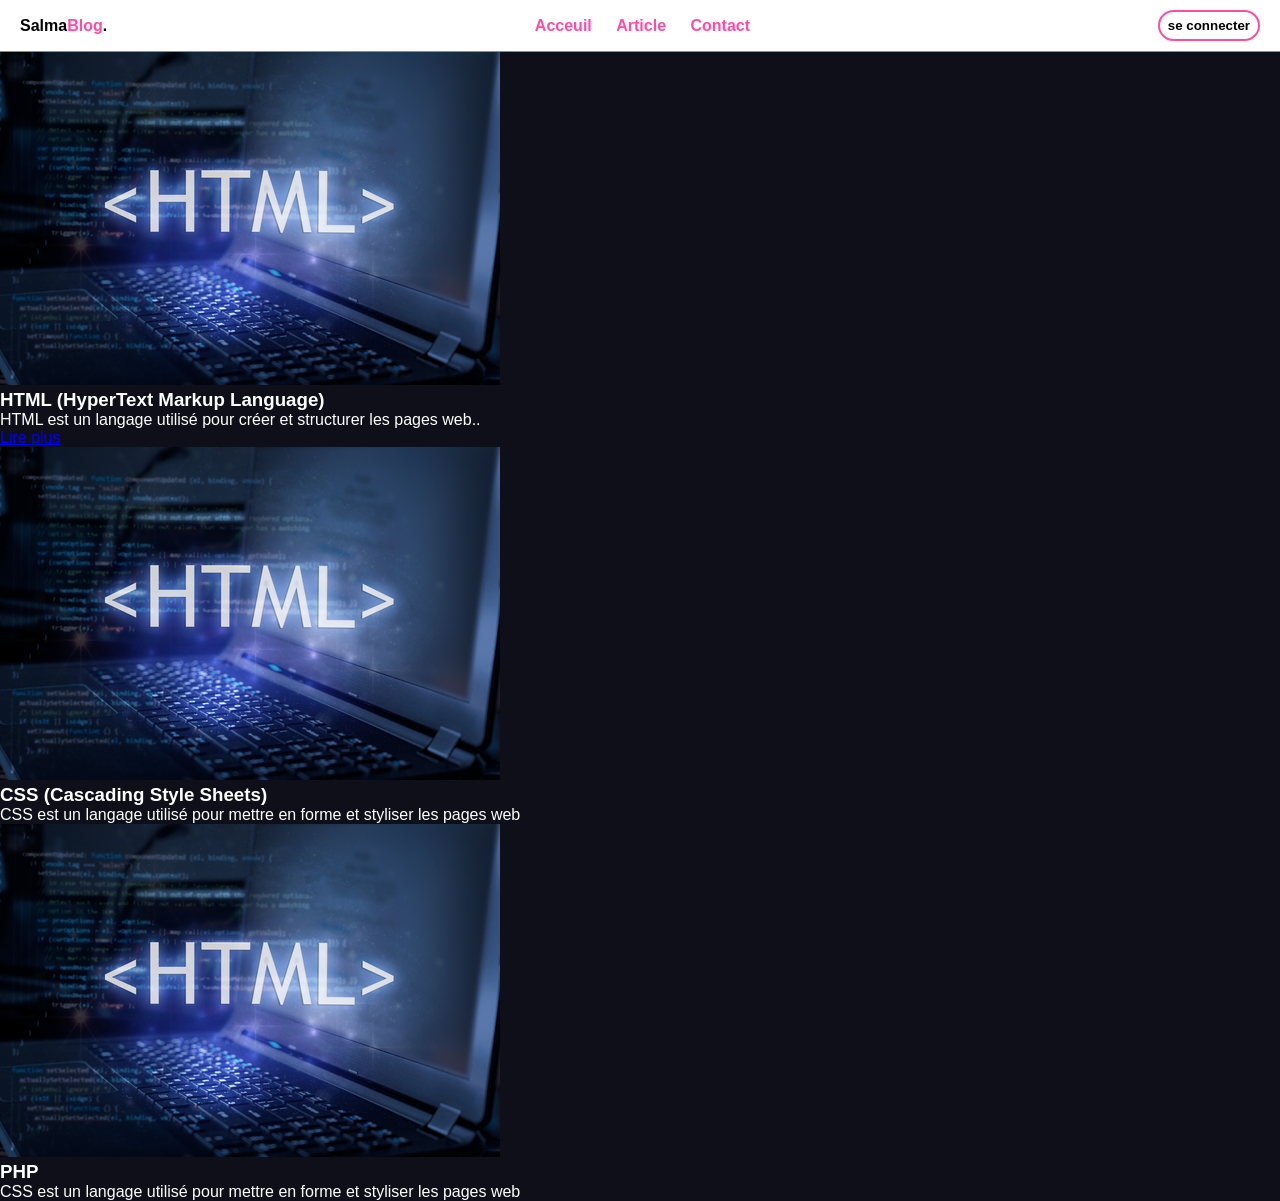
==== index.html @ 47424edd "ch" ====
<!DOCTYPE html>
<html lang="en">
<head>
    <meta charset="UTF-8">
    <meta name="viewport" content="width=device-width, initial-scale=1.0">
    <title>Document</title>
    <link rel="stylesheet" href="assets/css/index.css">
</head>
<body>

    <header>
       <div class="logo"> Salma<span>Blog</span>.</div>
       <nav>
        <a href="#">Acceuil</a>
        <a href="article.html">Article</a>
        <a href="contact.html">Contact</a>
       </nav>
       <button>se connecter</button>
    </header>
    <main>
        <div class="article_continer" id="article">
            <article>
                <img src="image/HTML.jpg" alt="image">
                <h3>HTML (HyperText Markup Language)</h3>
                <p>HTML est un langage  utilisé pour créer et structurer les pages web..</p>
                 <a class= "read-btn" href="article.html">Lire plus</a>
            </article>
            <article>
                <img src="image/HTML.jpg" alt="image">
                <h3>CSS (Cascading Style Sheets)</h3>
                <p>CSS est un langage utilisé pour mettre en forme et styliser les pages web</p>
            </article>
            <article>
                <img src="image/HTML.jpg" alt="image">
                <h3>PHP</h3>
                <p>CSS est un langage utilisé pour mettre en forme et styliser les pages web</p>
            </article>
        </div>
    </main>
</body>
</html>
---- assets/css/index.css ----
:root {
  --bg-dark: #0f0f1a;
  --card-dark: #1c1c2e;

  --rose: #ff4da6;
  --rose-light: #ffb3d9;

  --violet: #8a2be2;
  --white: #ffffff;

}
*{
    margin: 0;
    padding: 0;

}

body{
    background-color: var(--bg-dark);
    color: var(--white);
    font-family: sans-serif;
}


header{
    position: sticky;
    top: 0 ;
    left: 0;
    z-index: 1000px ;
    background-color: var(--white);
    padding: 10px 20px;
    display: flex;
    color: black;
    justify-content: space-between;
    align-items: center;
   border-bottom: 1px solid var(--rose);
}


.logo{
    font-weight: 600;
}


header span{
    color: var(--rose);
}

nav a{
    text-decoration: none;
    margin-left: 20px;
    color: var(--rose);
    font-weight: 600;
}


header button{
    background-color: transparent;
    border: 2px solid var(--rose);
    padding: 6px 8px;
    border-radius: 17px;
    font-weight: 600;
}
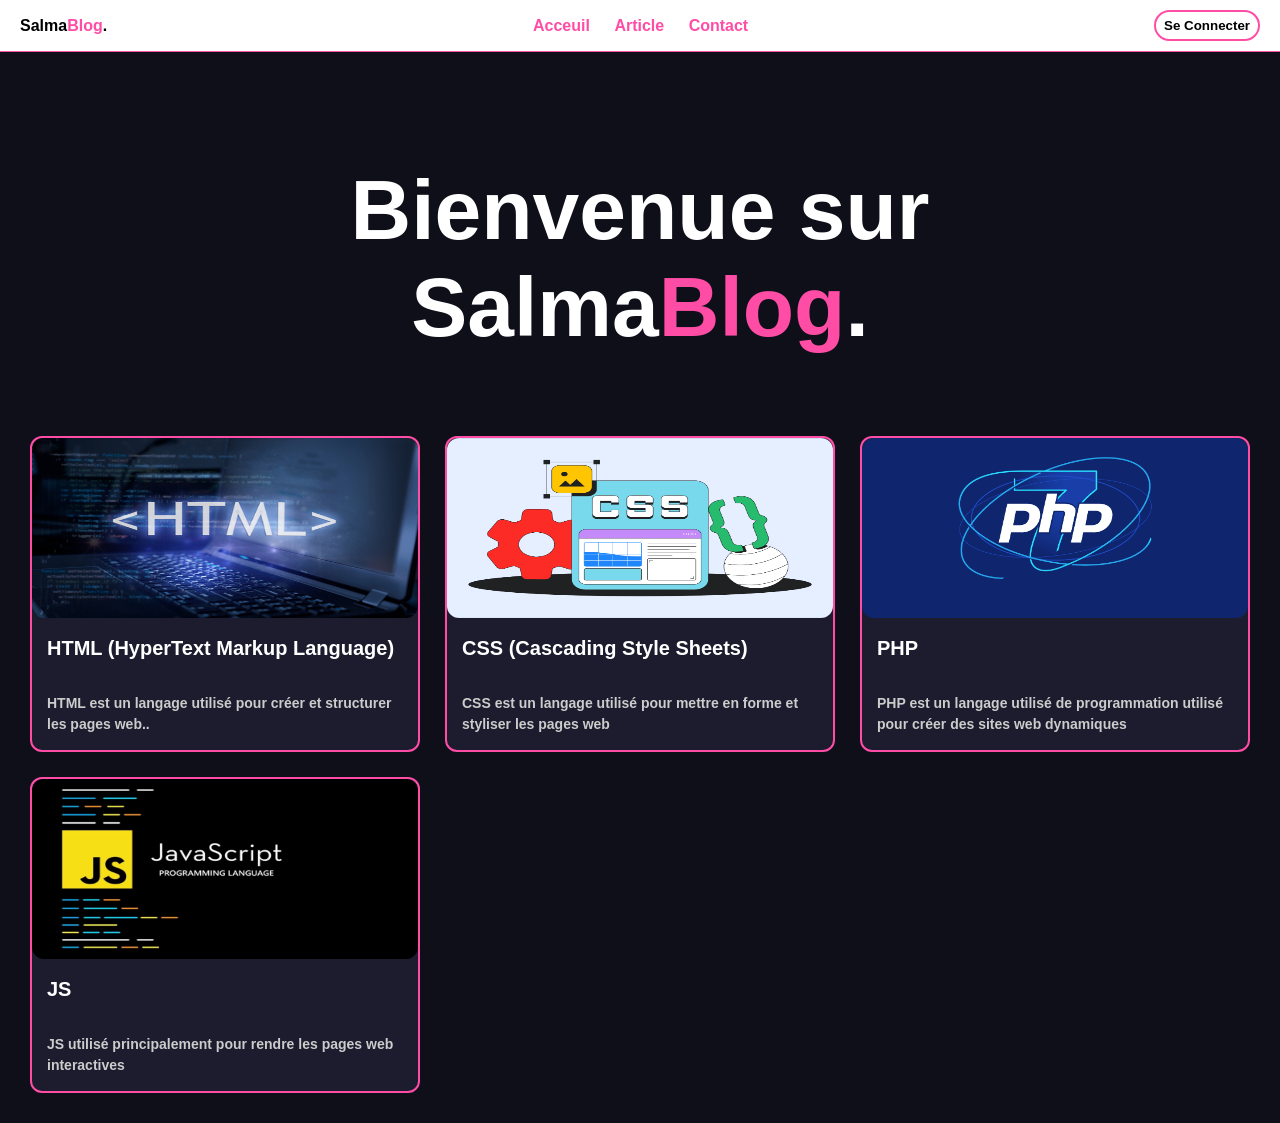
==== commit c2c700fb: "ch" ====
--- a/index.html
+++ b/index.html
@@ -15,26 +15,39 @@
         <a href="article.html">Article</a>
         <a href="contact.html">Contact</a>
        </nav>
-       <button>se connecter</button>
+       <button>Se Connecter</button>
     </header>
     <main>
+        <h1>Bienvenue sur <br> Salma<span>Blog</span>.</h1>
         <div class="article_continer" id="article">
             <article>
-                <img src="image/HTML.jpg" alt="image">
-                <h3>HTML (HyperText Markup Language)</h3>
+                <a href="article.html">
+                <div class="img-card"><img src="image/HTML.jpg" alt="image"></div>
+                <h3>HTML (HyperText Markup Language)</h3><br>
                 <p>HTML est un langage  utilisé pour créer et structurer les pages web..</p>
-                 <a class= "read-btn" href="article.html">Lire plus</a>
+                </a>
             </article>
             <article>
-                <img src="image/HTML.jpg" alt="image">
-                <h3>CSS (Cascading Style Sheets)</h3>
+                <a href="article.html">
+                <div class="img-card"><img src="image/css.png" alt="image"></div>
+                <h3>CSS (Cascading Style Sheets)</h3><br>
                 <p>CSS est un langage utilisé pour mettre en forme et styliser les pages web</p>
+                </a>
             </article>
             <article>
-                <img src="image/HTML.jpg" alt="image">
-                <h3>PHP</h3>
-                <p>CSS est un langage utilisé pour mettre en forme et styliser les pages web</p>
+              <a href="article.html">
+                <div class="img-card"><img src="image/PHP.png" alt="image"></div>
+                <h3>PHP</h3><br>
+                <p>PHP est un langage utilisé de programmation utilisé pour créer des sites web dynamiques </p>
+              </a>
             </article>
+            <article>
+                <a href="article.html">
+                 <div class="img-card"><img src="image/js.png" alt="image"></div>
+                 <h3>JS</h3><br>
+                 <p> JS utilisé principalement pour rendre les pages web interactives </p>
+                </a>
+            </article> 
         </div>
     </main>
 </body>
--- a/assets/css/index.css
+++ b/assets/css/index.css
@@ -26,7 +26,7 @@
     position: sticky;
     top: 0 ;
     left: 0;
-    z-index: 1000px ;
+    z-index: 1000;
     background-color: var(--white);
     padding: 10px 20px;
     display: flex;
@@ -42,7 +42,7 @@
 }
 
 
-header span{
+span{
     color: var(--rose);
 }
 
@@ -60,4 +60,68 @@
     padding: 6px 8px;
     border-radius: 17px;
     font-weight: 600;
-}+}
+
+
+main{
+   padding: 30px;
+
+
+}
+
+main h1{
+    font-size: 84px;
+    text-align: center;
+    margin: 80px 0;
+}
+.article_continer{
+    display: grid;
+    gap: 25px;
+    grid-template-columns: repeat(3,1fr);
+
+    
+}
+article{
+    background-color: var(--card-dark);
+    border: 2px solid var(--rose);
+    border-radius: 12px;
+    display: flex;
+    flex-direction: column;
+    transition: 0.3s;
+   
+
+
+
+
+
+}
+article a {
+  text-decoration: none;
+  color: var(--white);
+  font-weight: 600;
+}
+article h3{
+    font-family: 'Lucida Sans', 'Lucida Sans Regular', 'Lucida Grande', 'Lucida Sans Unicode', Geneva, Verdana, sans-serif;
+    text-align: left;
+    font-size: 20px;
+    margin: 15px;
+
+
+}
+article p {
+    margin: 0 15px 15px;
+    color: #ccc;
+    line-height: 1.5;
+    font-size: 14px;
+}
+.img-card{
+  
+    padding: 0;
+   
+}
+img{
+    width: 100%;
+    height: 180px;
+    border-radius: 12px;
+}
+
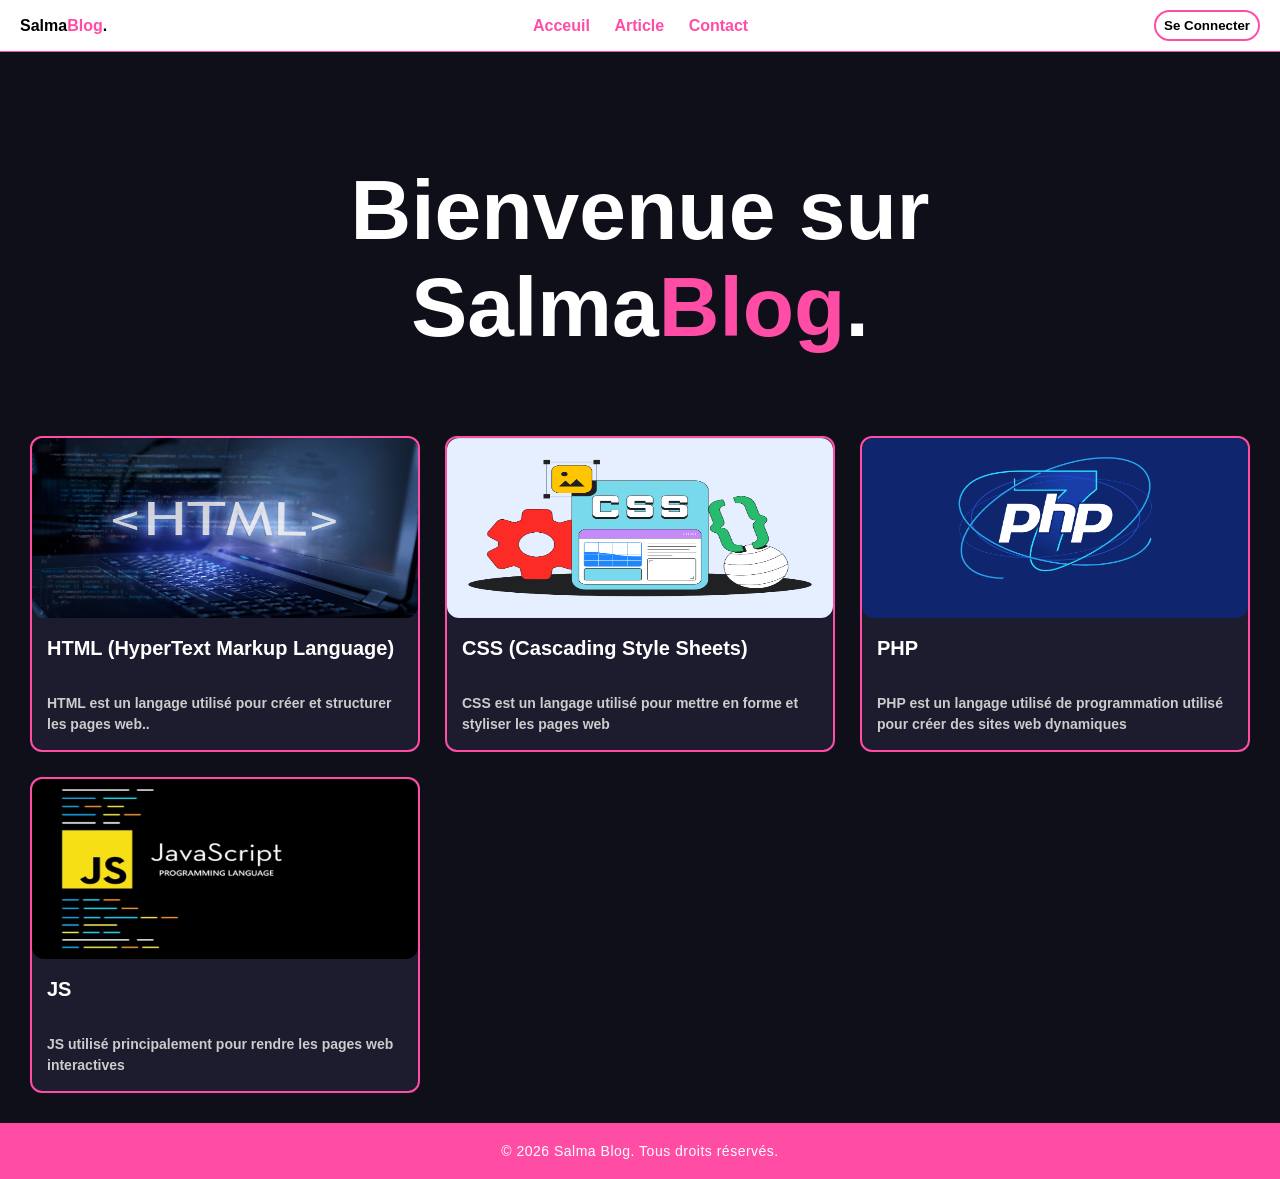
==== commit f9da15aa: "ch" ====
--- a/index.html
+++ b/index.html
@@ -50,5 +50,12 @@
             </article> 
         </div>
     </main>
+    <footer>
+      <div class="copyright">
+      <p>
+       &copy; 2026 Salma Blog. Tous droits réservés.
+      </p>
+      </div>
+    </footer>
 </body>
 </html>
--- a/assets/css/index.css
+++ b/assets/css/index.css
@@ -125,3 +125,22 @@
     border-radius: 12px;
 }
 
+footer {
+  background: var(--rose);
+  color: white;
+  text-align: center;
+  padding: 20px 10px;
+  font-family: Arial, sans-serif;
+}
+
+footer .copyright p {
+  margin: 0;
+  font-size: 14px;
+  letter-spacing: 0.5px;
+}
+
+
+footer:hover {
+  background:var(--rose);
+  transition: 0.3s ease;
+}
